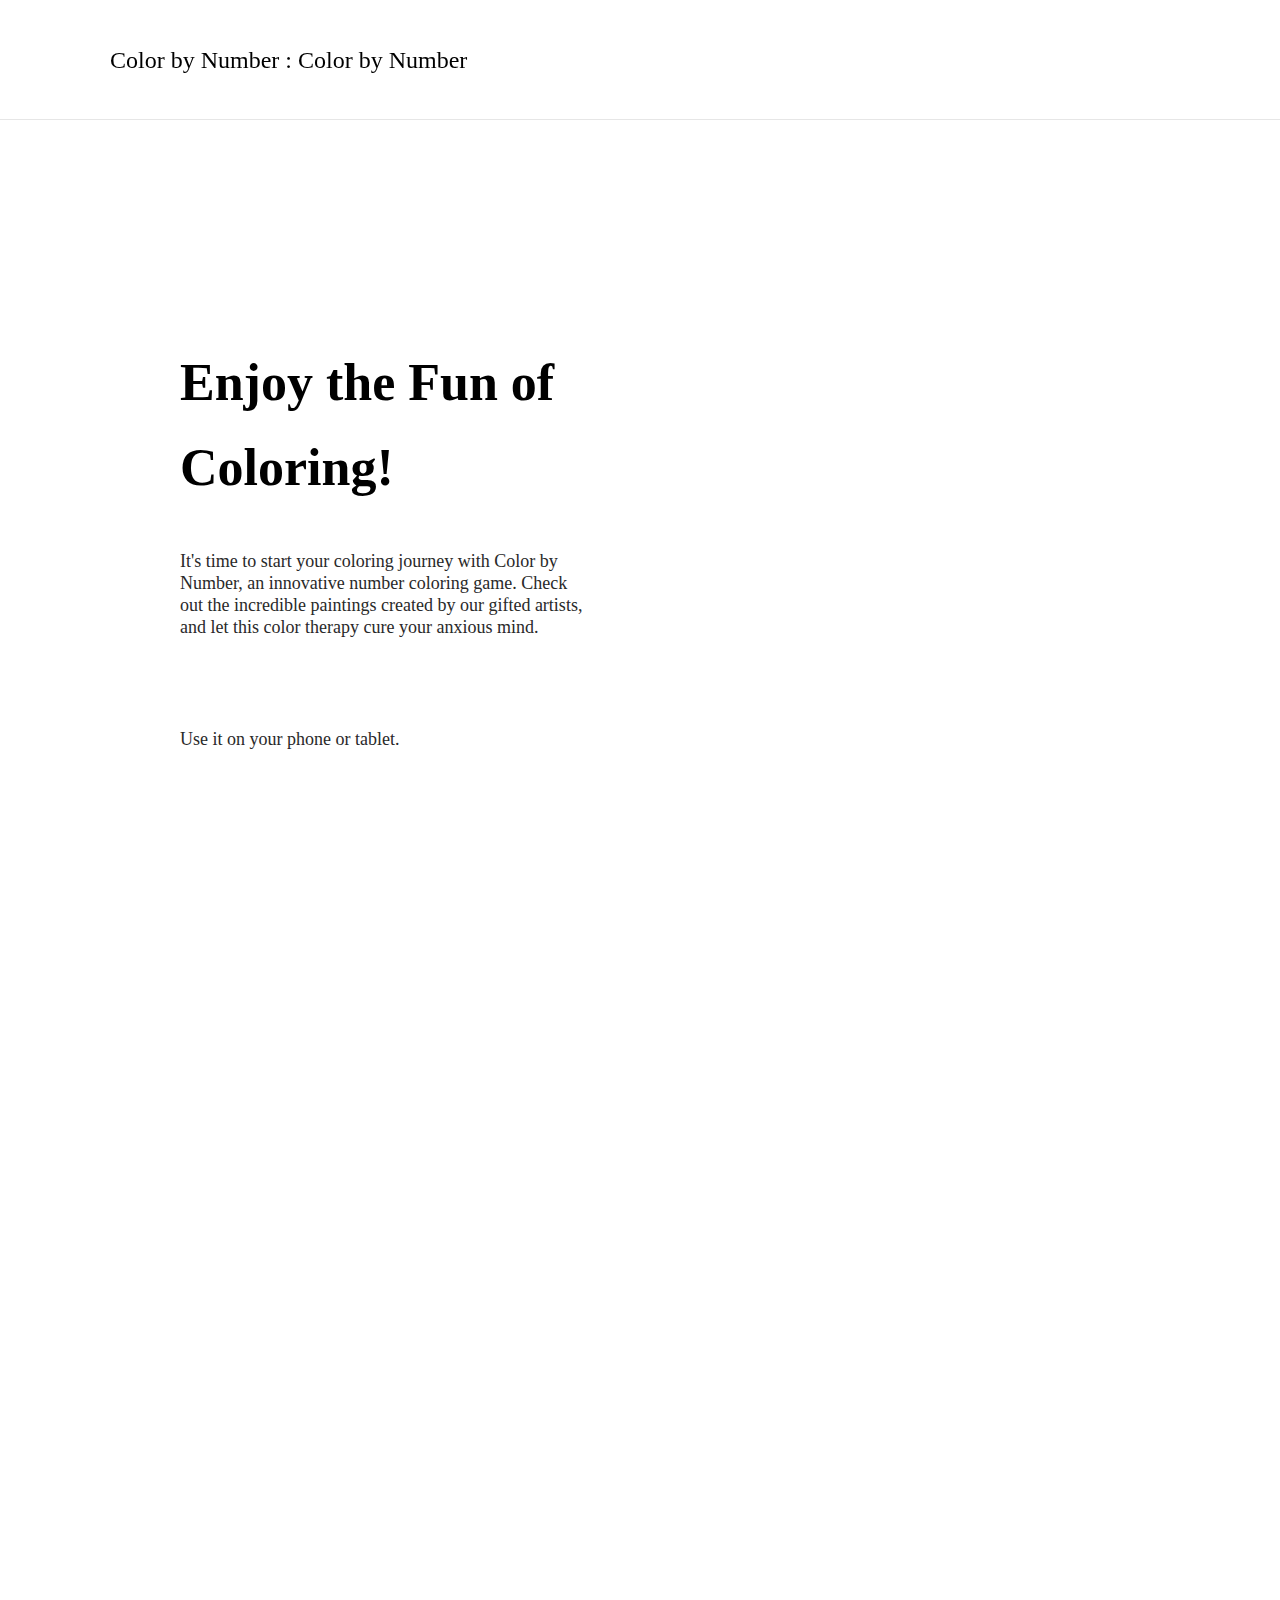
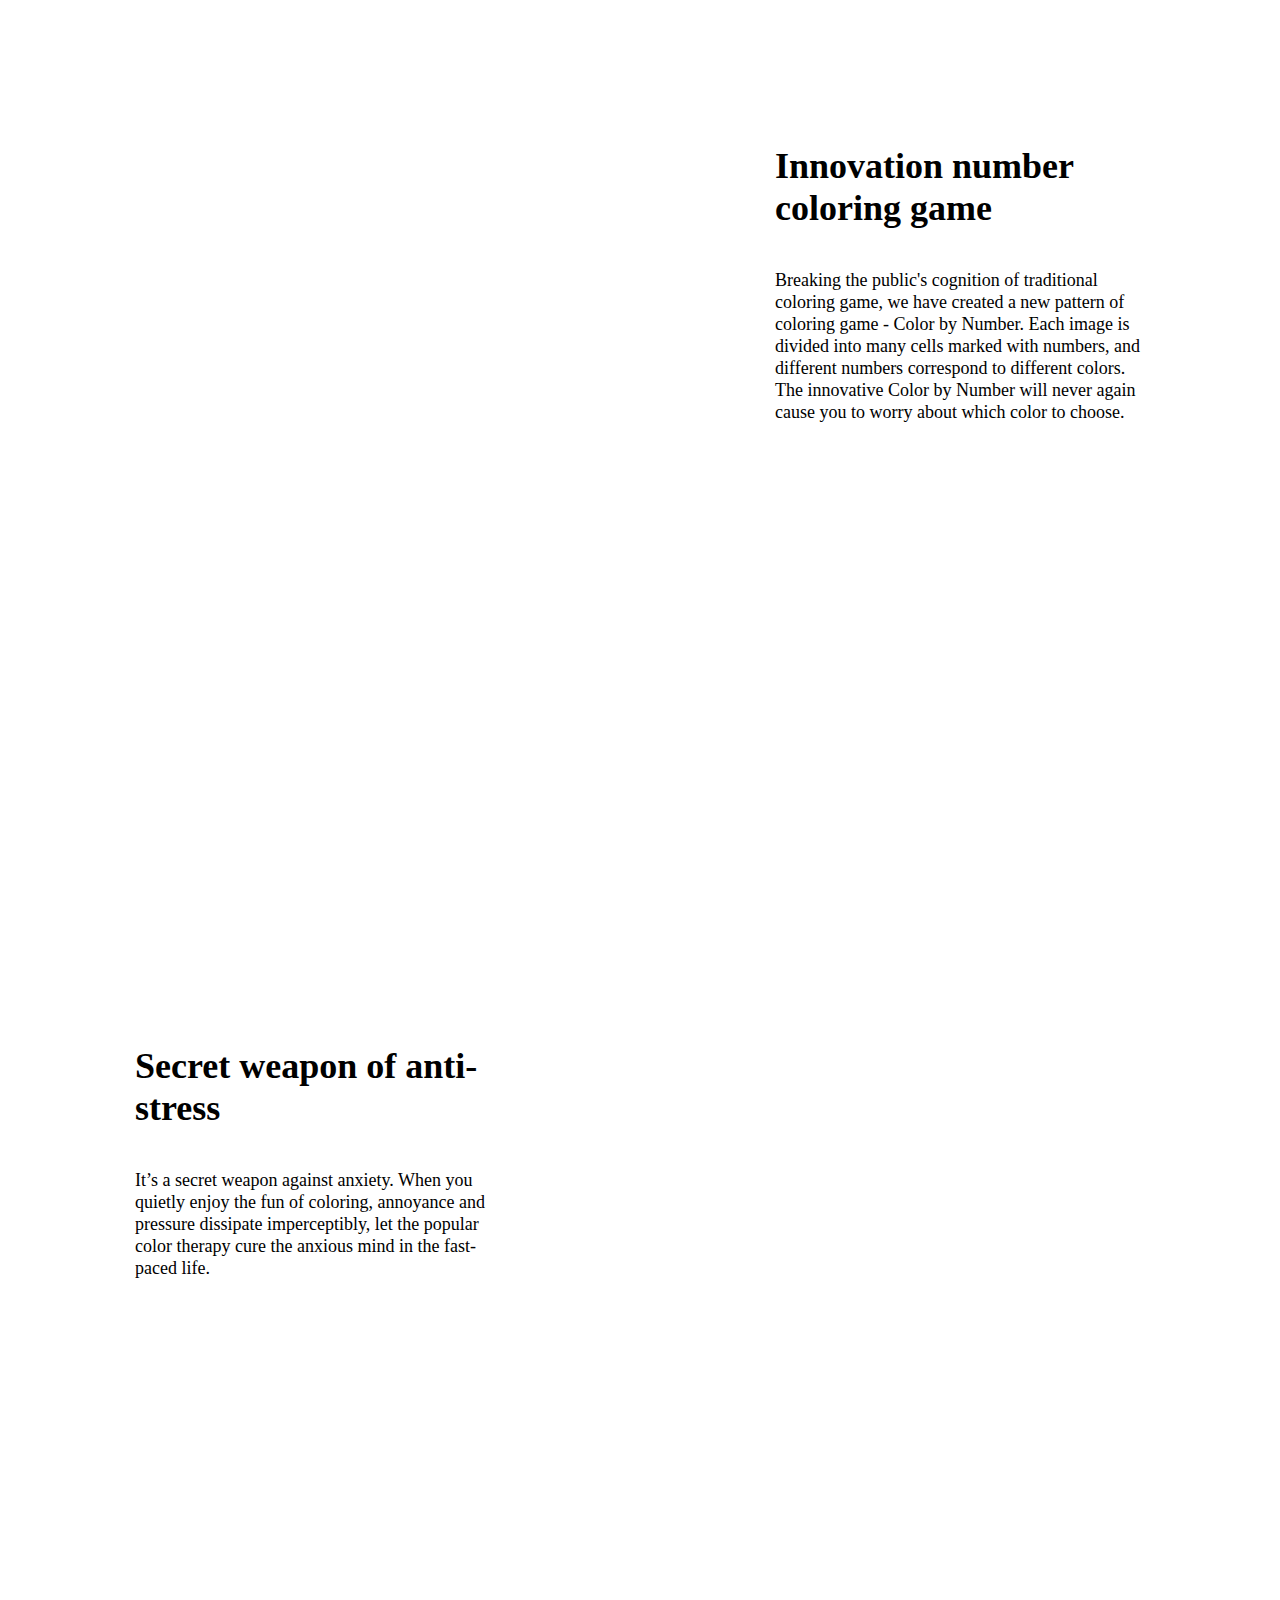
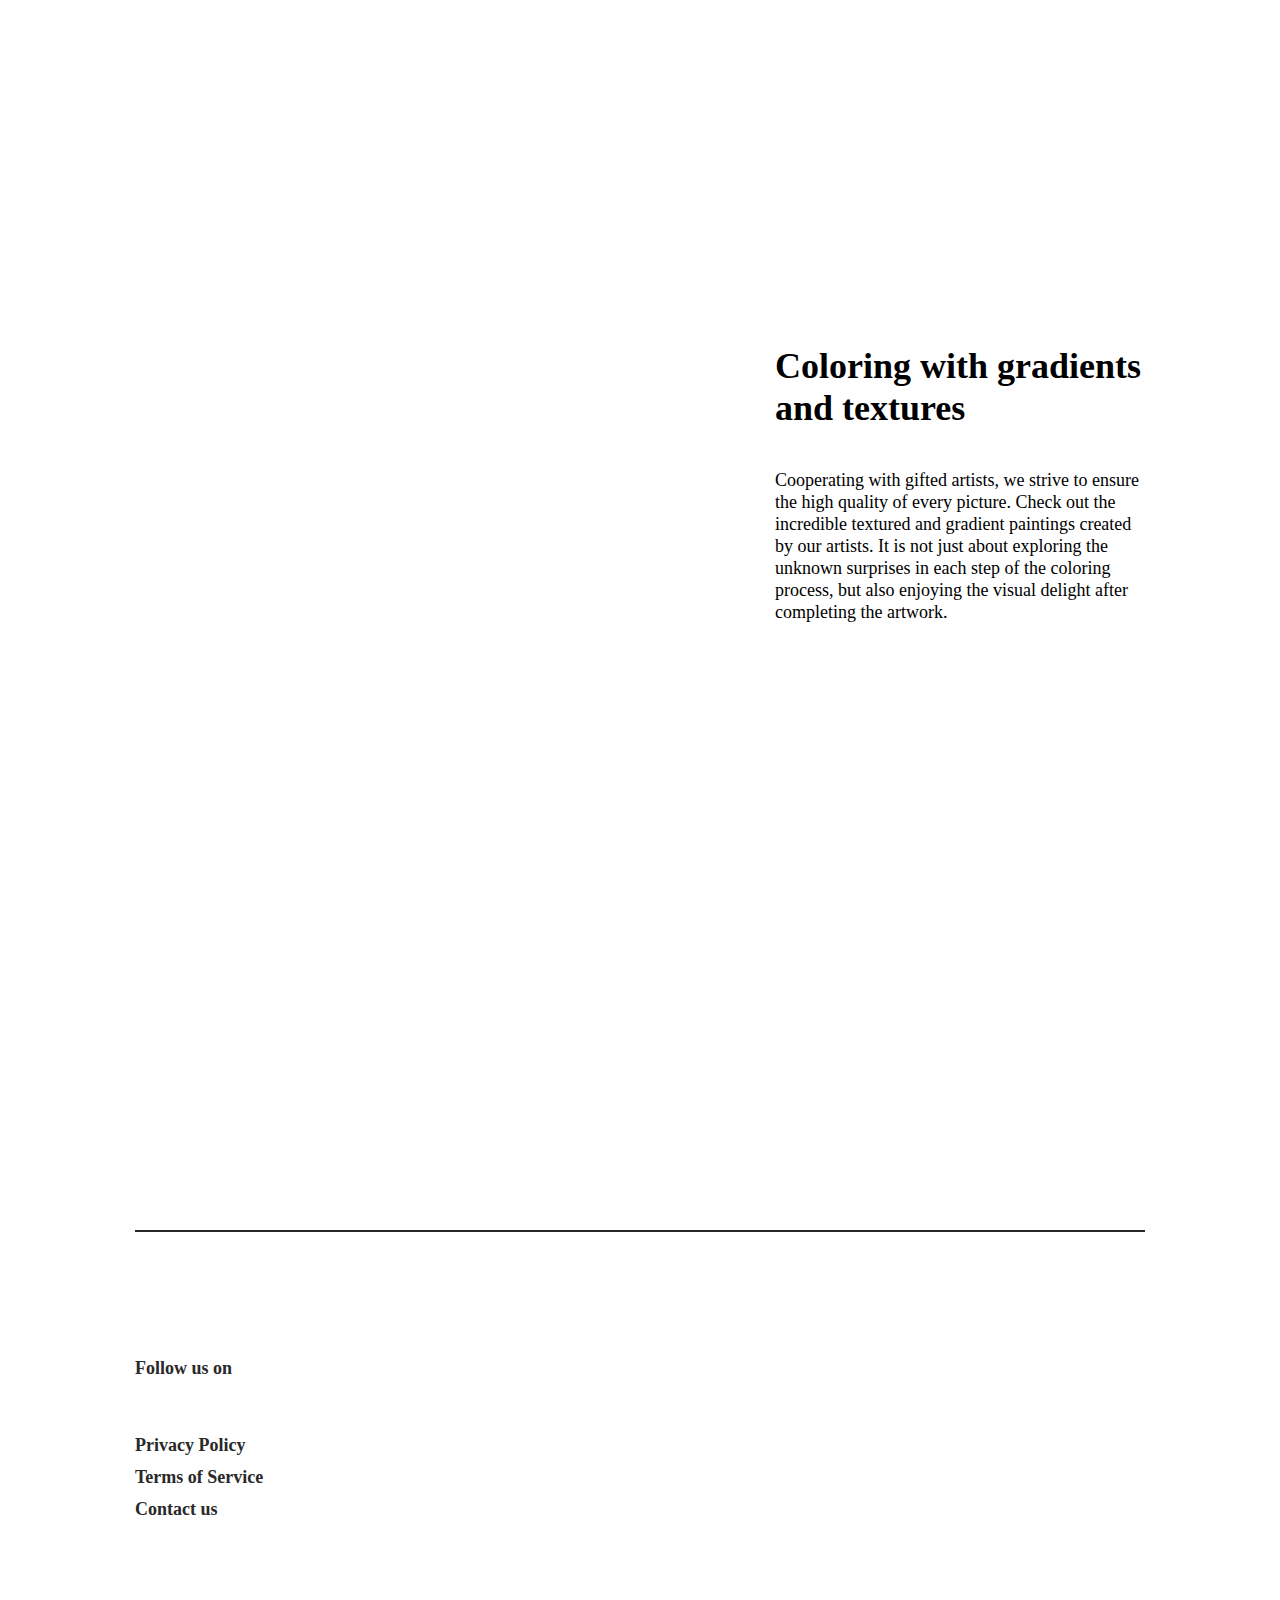
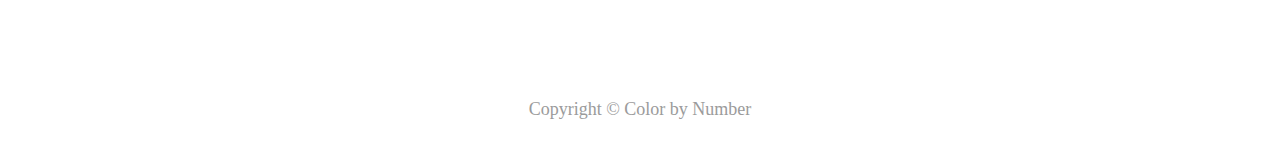
==== index.html @ 422394f2 "Add files via upload" ====
<!DOCTYPE html>
<!-- saved from url=(0025)https://www.rabigame.com/ -->
<html lang="en" style="overflow: overlay;"><head><meta http-equiv="Content-Type" content="text/html; charset=UTF-8">
    
    <!-- <meta name="viewport" content="width=device-width, initial-scale=1.0"> -->
    <meta http-equiv="X-UA-Compatible" content="ie=edge">
    <title>Color by Number</title>
    <link rel="stylesheet" href="./Color by Number_files/reset.css">
    <link rel="stylesheet" href="./Color by Number_files/index.css">
    <link rel="shortcut icon" href="https://www.rabigame.com/images/icon_App_Icon.jpg">
    <script src="./Color by Number_files/f.txt"></script><script src="./Color by Number_files/f(1).txt" id="google_shimpl"></script><script data-ad-client="ca-pub-2077926664717845" async="" src="./Color by Number_files/f(2).txt" data-checked-head="true"></script>
<meta http-equiv="origin-trial" content="A0VQgOQvA+kwCj319NCwgf8+syUgEQ8/LLpB8RxxlRC3AkJ9xx8IAvVuQ/dcwy0ok7sGKufLLu6WhsXbQR9/UwwAAACFeyJvcmlnaW4iOiJodHRwczovL2RvdWJsZWNsaWNrLm5ldDo0NDMiLCJmZWF0dXJlIjoiUHJpdmFjeVNhbmRib3hBZHNBUElzIiwiZXhwaXJ5IjoxNjg4MDgzMTk5LCJpc1N1YmRvbWFpbiI6dHJ1ZSwiaXNUaGlyZFBhcnR5Ijp0cnVlfQ=="><meta http-equiv="origin-trial" content="A6kRo9zXJhOvsR4D/VeZ9CiApPAxnOGzBkW88d8eIt9ex2oOzlX+AoUk/[base64]"><meta http-equiv="origin-trial" content="A3mbHZoS4VJtJ8j1aE8+Z9vaGf/oMV1eTNIWMrvGqWgNnOmvaxnRGliqKIZU2eiTzCj5Qpz8B1/[base64]"><meta http-equiv="origin-trial" content="As0hBNJ8h++fNYlkq8cTye2qDLyom8NddByiVytXGGD0YVE+2CEuTCpqXMDxdhOMILKoaiaYifwEvCRlJ/9GcQ8AAAB8eyJvcmlnaW4iOiJodHRwczovL2RvdWJsZWNsaWNrLm5ldDo0NDMiLCJmZWF0dXJlIjoiV2ViVmlld1hSZXF1ZXN0ZWRXaXRoRGVwcmVjYXRpb24iLCJleHBpcnkiOjE3MTk1MzI3OTksImlzU3ViZG9tYWluIjp0cnVlfQ=="><meta http-equiv="origin-trial" content="AgRYsXo24ypxC89CJanC+JgEmraCCBebKl8ZmG7Tj5oJNx0cmH0NtNRZs3NB5ubhpbX/bIt7l2zJOSyO64NGmwMAAACCeyJvcmlnaW4iOiJodHRwczovL2dvb2dsZXN5bmRpY2F0aW9uLmNvbTo0NDMiLCJmZWF0dXJlIjoiV2ViVmlld1hSZXF1ZXN0ZWRXaXRoRGVwcmVjYXRpb24iLCJleHBpcnkiOjE3MTk1MzI3OTksImlzU3ViZG9tYWluIjp0cnVlfQ=="><link rel="preload" href="./Color by Number_files/f(3).txt" as="script"><script type="text/javascript" src="./Color by Number_files/f(3).txt"></script></head>
<body monica-version="1.2.0" monica-id="ofpnmcalabcbjgholdjcjblkibolbppb">
    <header class="header">
        <div class="header-container">
            <div class="logo">Color by Number : Color by Number</div>
            <div class="logo-name">Color by Number : Color by Number</div>
            <div class="header-link">
                <a href="https://www.facebook.com/colormastercolorbynumber" class="link-fb"></a>
                <a href="mailto:operation10010@gmail.com" class="link-email"></a>
            </div>
        </div>
    </header>
    <div class="container">
        <section class="section-main clearfix">
            <div class="left">
                <div class="title">Enjoy the Fun of Coloring!</div>
                <div class="content" style="margin-top: 40px;">
                    It's time to start your coloring journey with Color by Number, 
                    an innovative number coloring game. Check out the
                    incredible paintings created by our gifted artists, 
                    and let this color therapy cure your anxious mind.
                </div>
                <div class="content" style="margin-top: 90px;">Use it on your phone or tablet.</div>
                <div class="store-link">
                    <a target="_blank" href="https://play.google.com/store/apps/details?id=color.by.number.coloring.paint.puzzle.pixel.art.drawing.painting.games.kids.adults.fun.pictures" class="googleplay"></a>
                </div>
            </div>
            <div class="right"></div>
        </section>
        <section class="section-repeat">
            <div class="theme-img innovation"></div>
            <div class="theme-content">
                <div class="icon innovation"></div>
                <div class="title">Innovation number coloring game</div>
                <div class="content">
                    Breaking the public's cognition of traditional coloring game, 
                    we have created a new pattern of coloring game - Color by Number. 
                    Each image is divided into many cells marked with numbers, 
                    and different numbers correspond to different colors.
                    The innovative Color by Number will never again cause you to worry about which color to choose.
                </div>
            </div>
        </section>
        <section class="section-repeat">
            <div class="theme-content">
                <div class="icon secret"></div>
                <div class="title">Secret weapon of anti-stress</div>
                <div class="content">
                    It’s a secret weapon against anxiety. 
                    When you quietly enjoy the fun of coloring, annoyance and pressure dissipate imperceptibly, 
                    let the popular color therapy cure the anxious mind in the fast-paced life.
                </div>
            </div>
            <div class="theme-img secret"></div>
        </section>
        <section class="section-repeat">
            <div class="theme-img coloring"></div>
            <div class="theme-content">
                <div class="icon coloring"></div>
                <div class="title">Coloring with gradients and textures</div>
                <div class="content">
                    Cooperating with gifted artists, we strive to ensure the high quality of every picture. 
                    Check out the incredible textured and gradient paintings created by our artists. 
                    It is not just about exploring the unknown surprises in each step of the coloring process,
                    but also enjoying the visual delight after completing the artwork.
                </div>
            </div>
        </section>
        <!-- <section class="section-repeat">
            <div class="theme-content">
                <div class="icon community"></div>
                <div class="title">Facebook community and bonus pictures</div>
                <div class="content">
                    We create a Facebook community to build connections with our users and hear their voices. 
                    Users can join our Facebook community to participate in our daily activities and get bonus pictures! 
                    They can also communicate with other users and share happiness with people of similar tastes.
                </div>
                <div class="content">
                    Follow Color by Number on 
                    <a class="icon-blue-fb" href="https://www.facebook.com/PaintByNumber.coloringbook/"></a>
                </div>
            </div>
            <div class="theme-img community"></div>
        </section> -->
        <footer class="footer">
            <div class="line"></div>
            <ul class="footer-nav">
                <li>Follow us on 
                    <a class="icon-blue-fb" href="https://www.facebook.com/colormastercolorbynumber"></a>
                </li>
                <li>
                    <a href="https://www.rabigame.com/privacy.htm">Privacy Policy</a>
                </li>
                <li>
                    <a href="https://www.rabigame.com/terms.htm">Terms of Service</a>
                </li>
                <li>
                    <a href="mailto:operation10010@gmail.com">Contact us</a>
                </li>
            </ul>
            <div class="store-link">
                <a target="_blank" href="https://play.google.com/store/apps/details?id=color.by.number.coloring.paint.puzzle.pixel.art.drawing.painting.games.kids.adults.fun.pictures" class="googleplay"></a>
            </div>
            <div class="copyright">
                Copyright © Color by Number
            </div>
        </footer>
    </div>


<div id="monica-content-root"></div><ins class="adsbygoogle adsbygoogle-noablate" data-adsbygoogle-status="done" style="display: none !important;" data-ad-status="unfilled"><div id="aswift_0_host" tabindex="0" title="Advertisement" aria-label="Advertisement" style="border: none; height: 0px; width: 0px; margin: 0px; padding: 0px; position: relative; visibility: visible; background-color: transparent; display: inline-block;"><iframe id="aswift_0" name="aswift_0" style="left:0;position:absolute;top:0;border:0;width:undefinedpx;height:undefinedpx;" sandbox="allow-forms allow-popups allow-popups-to-escape-sandbox allow-same-origin allow-scripts allow-top-navigation-by-user-activation" frameborder="0" marginwidth="0" marginheight="0" vspace="0" hspace="0" allowtransparency="true" scrolling="no" src="./Color by Number_files/ads.html" data-google-container-id="a!1" data-load-complete="true"></iframe></div></ins><iframe src="./Color by Number_files/aframe.html" width="0" height="0" style="display: none;"></iframe></body><iframe id="google_esf" name="google_esf" src="./Color by Number_files/zrt_lookup.html" style="display: none;"></iframe></html>
---- Color by Number_files/index.css ----
html{
    font-family: Rubik;
}
.container{
    max-width: 1440px;
    padding-top: 120px;
    margin: 0 auto;
    background-image: url('../images/bg.jpg');
    background-size: 100%;
    background-repeat: no-repeat;
}
/* header */
.header{
    height: 120px;
    padding: 30px;
    position: fixed;
    top: 0;
    width: 100%;
    background-color: #fff;
    border-bottom: #e6e6e6 solid 1px;
    z-index: 999;
}
.header .header-container{
    max-width: 1440px;
    margin: 0 auto;
}
.header .logo{
    width: 60px;
    height: 60px;
    background-image: url('../images/icon_App_Icon@2x.jpg');
    background-size: 100%;
    background-repeat: no-repeat;
    text-indent: -1000px;
    float: left;
}
.header .logo-name{
    font-size: 24px;
    line-height: 60px;
    text-indent: 20px;
    float: left;
}
.header .header-link{
    height: 60px;
    float: right;
}
.header .header-link a{
    display: inline-block;
    margin: 15px 20px 15px 30px;
    width: 30px;
    height: 30px;
    background-size: 100%;
    background-repeat: no-repeat;
}
.header .header-link a.link-fb{
    background-image: url('../images/facebook@2x.jpg');
}
.header .header-link a.link-email{
    background-image: url('../images/email@2x.jpg');
}
/* first screen */
.section-main{
    padding: 20px 70px 400px;
    /* background-image: url('../images/bg@2xx.jpg'), url('../images/img_Blue@3x.jpg'), url('../images/img_Red@3x.jpg');
    background-repeat: no-repeat; */
    background-position: 97% 70%, 69% -5%, 0 80%;
    background-size: 156px 156px, 219px 219px, 352px 613px;
}
.section-main .left{
    padding: 200px 0 0 110px;
    width: 46%;
    float: left;
}
.section-main .left .title{
    line-height: 85px;
    font-size: 52px;
    font-weight: bold;
}
.section-main .left .content{
    color: #292929;
    font-size: 18px;
    line-height: 22px;
}
.section-main .left .store-link{
    margin-top: 30px;
    display: flex;
    justify-content: space-between;
    flex-wrap: nowrap;
}
.section-main .left .store-link a{
    display: inline-block;
    width: 46%;
    max-width: 210px;
    height: 80px;
    max-height: 80px;
    margin-right: 36px;
    background-size: 100% auto;
    background-repeat: no-repeat;
}
.section-main .left .store-link a:last-child{
    margin-right: 0;
}
.section-main .left .store-link a.appstore{
    background-image: url('../images/button_App_Store@3x.jpg')
}
.section-main .left .store-link a.googleplay{
    background-image: url('../images/button_Google_Play@3x.png')
}
.section-main .right{
    width: 54%;
    height: 990px;
    background-image: url('../images/phone.jpg');
    background-repeat: no-repeat;
    background-size: 100%;
    background-position: center;
    float: right;
}

/* section list show 4 feature */
.section-repeat{
    margin-top: 180px;
    display: flex;
    justify-content: space-between;
    flex-wrap: nowrap;
}
.section-repeat:nth-child(2){
    margin-top: 0;
}
.section-repeat .theme-img{
    width: 50%;
    min-height: 720px;
    height: auto;
    background-size: 100% auto;
    background-repeat: no-repeat;
    background-position: center;
}
.section-repeat .theme-content{
    width: 50%;
    padding: 0 135px;
}
.section-repeat .theme-content .icon{
    margin-top: 105px;
    width: 80px;
    height: 80px;
    background-size: 100%;
    background-repeat: no-repeat;
}
.section-repeat .theme-content .title{
    margin-top: 30px;
    line-height: 42px;
    font-size: 36px;
    font-weight: bold;
}
.section-repeat .theme-content .content{
    margin-top: 40px;
    line-height: 22px;
    font-size: 18px;
}
.section-repeat .theme-content .content:last-child{
    margin-bottom: 105px;
}
.icon.innovation{
    background-image: url('../images/icon_Innovation@3x.jpg');
}
.theme-img.innovation{
    background-image: url('../images/WechatIMG157.jpg');
}
.icon.secret{
    background-image: url('../images/icon_Secret@3x.jpg');
}
.theme-img.secret{
    background-image: url('../images/secret.jpg');
}
.icon.coloring{
    background-image: url('../images/icon_Coloring@3x.jpg');
}
.theme-img.coloring{
    background-image: url('../images/coloring.jpg');
}
.icon.community{
    background-image: url('../images/icon_Community@3x.jpg');
}
.theme-img.community{
    background-image: url('../images/img_Community@3x.jpg');
}

.icon-blue-fb{
    margin-left: 10px;
    vertical-align: middle;
    display: inline-block;
    width: 28px;
    height: 28px;
    background-image: url('../images/facebook_1@2x.jpg');
    background-size: 100%;
    background-repeat: no-repeat;
}
/* footer */
.footer{
    position: relative;
    margin-top: 380px;
    padding: 0 135px;
    min-height: 530px;
}
.footer .line{
    border-top: 2px solid #292929;
}
.footer .footer-nav{
    color: #292929;
    font-weight: bold;
    margin-top: 124px;
    font-size: 18px;
    line-height: 22px;
    float: left;
}
.footer .footer-nav li:first-child{
    margin-bottom: 50px;
}
.footer .footer-nav li{
    margin-bottom: 10px;
}
.footer .footer-nav li a{
    color: #292929;
    
}
.footer .store-link{
    margin-top: 100px;
    float: right;
}
.footer .store-link a{
    display: inline-block;
    width: 210px;
    height: 80px;
    margin-right: 36px;
    background-size: 100%;
    background-repeat: no-repeat;
}
.footer .store-link a:last-child{
    margin-right: 0;
}
.footer .store-link a.appstore{
    background-image: url('../images/button_App_Store@3x.jpg')
}
.footer .store-link a.googleplay{
    background-image: url('../images/button_Google_Play@3x.png')
}
.footer .copyright{
    font-size: 18px;
    line-height: 22px;
    color: #9B9B9B;
    position: absolute;
    bottom: 40px;
    left: 50%;
    transform: translateX(-50%);
}
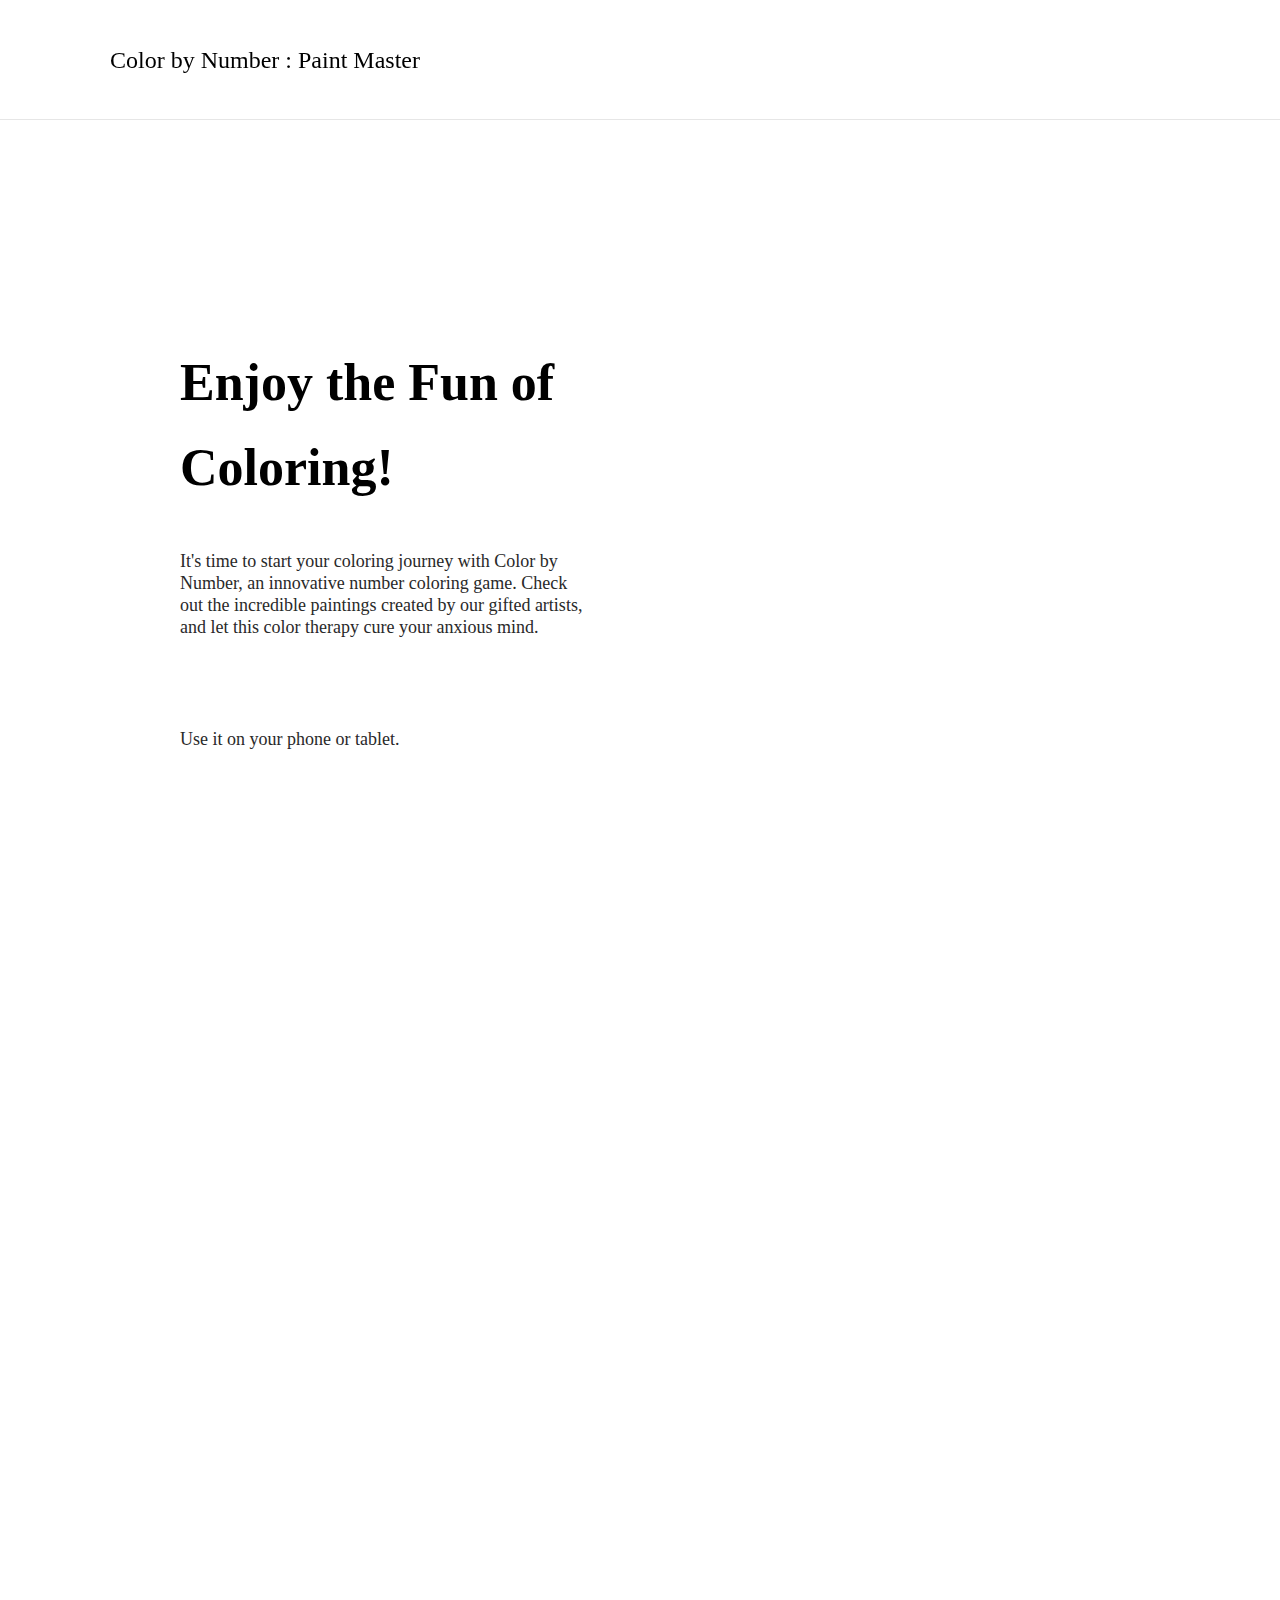
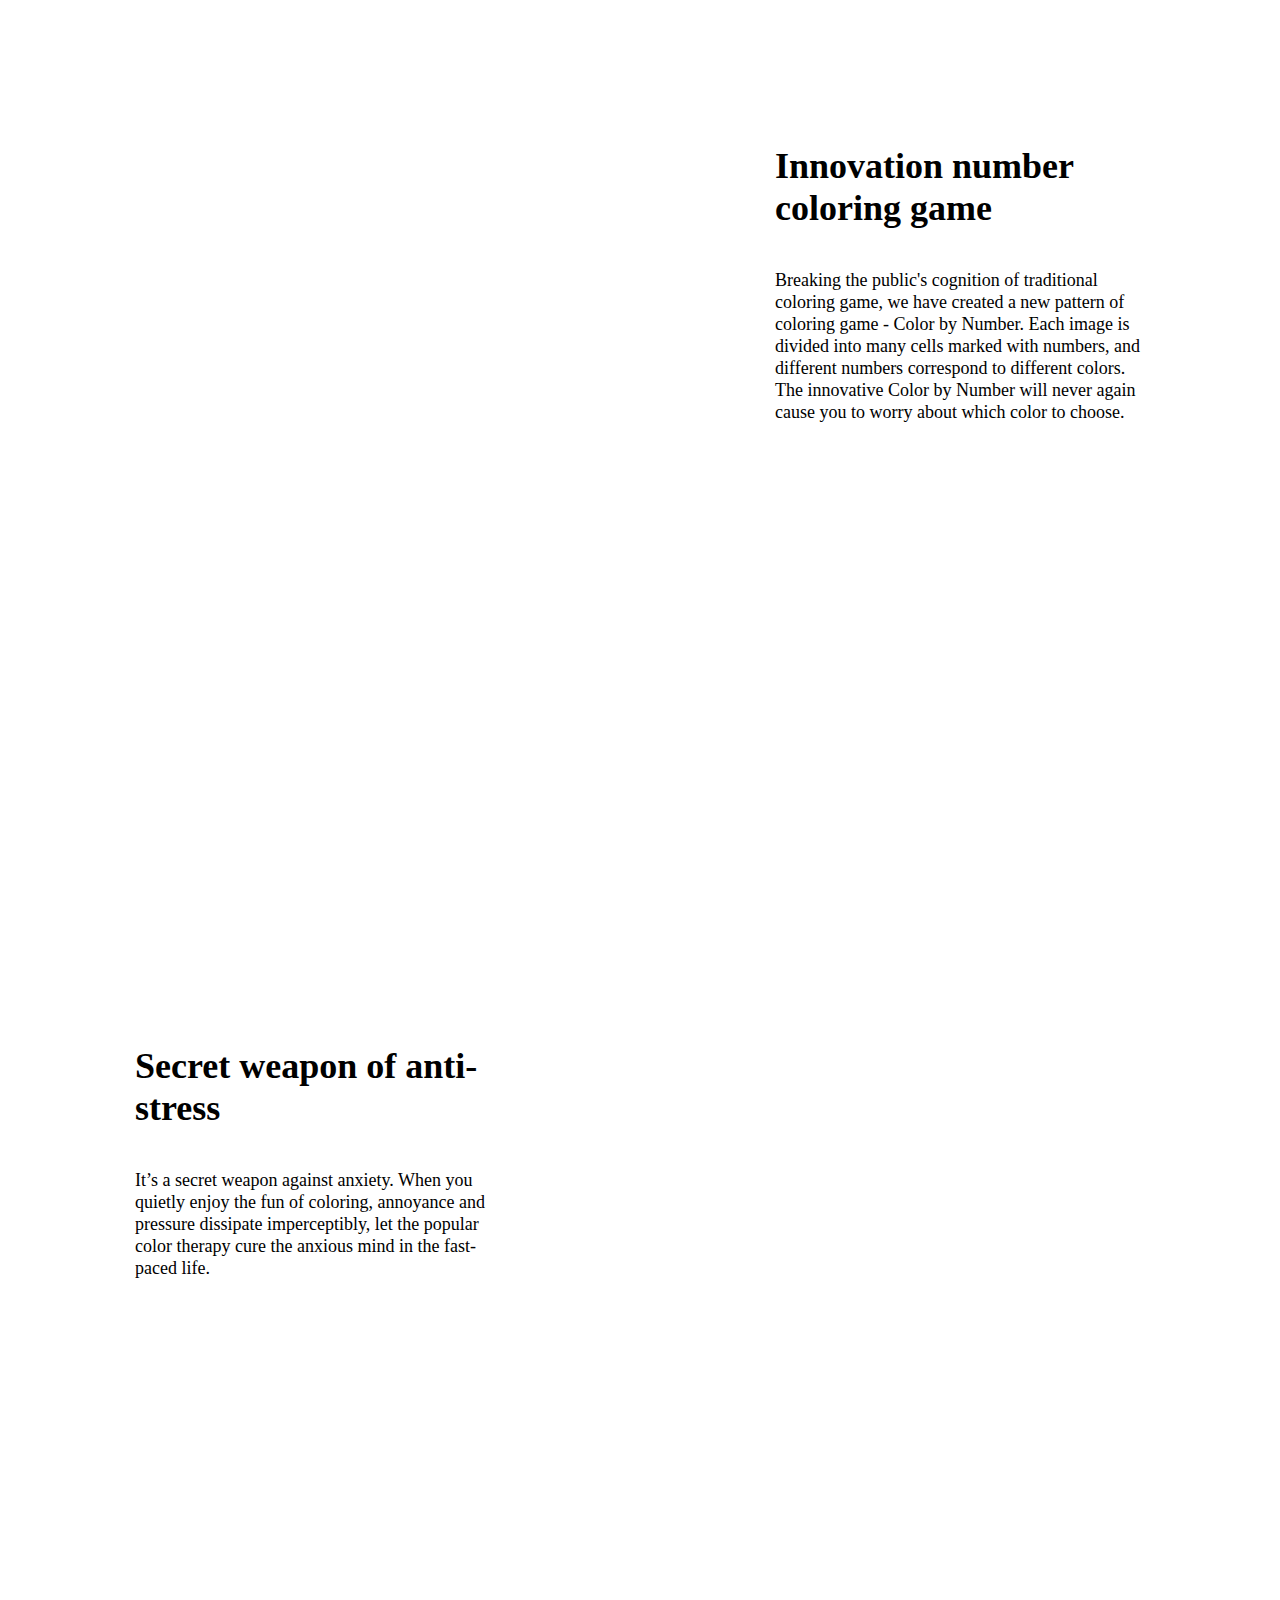
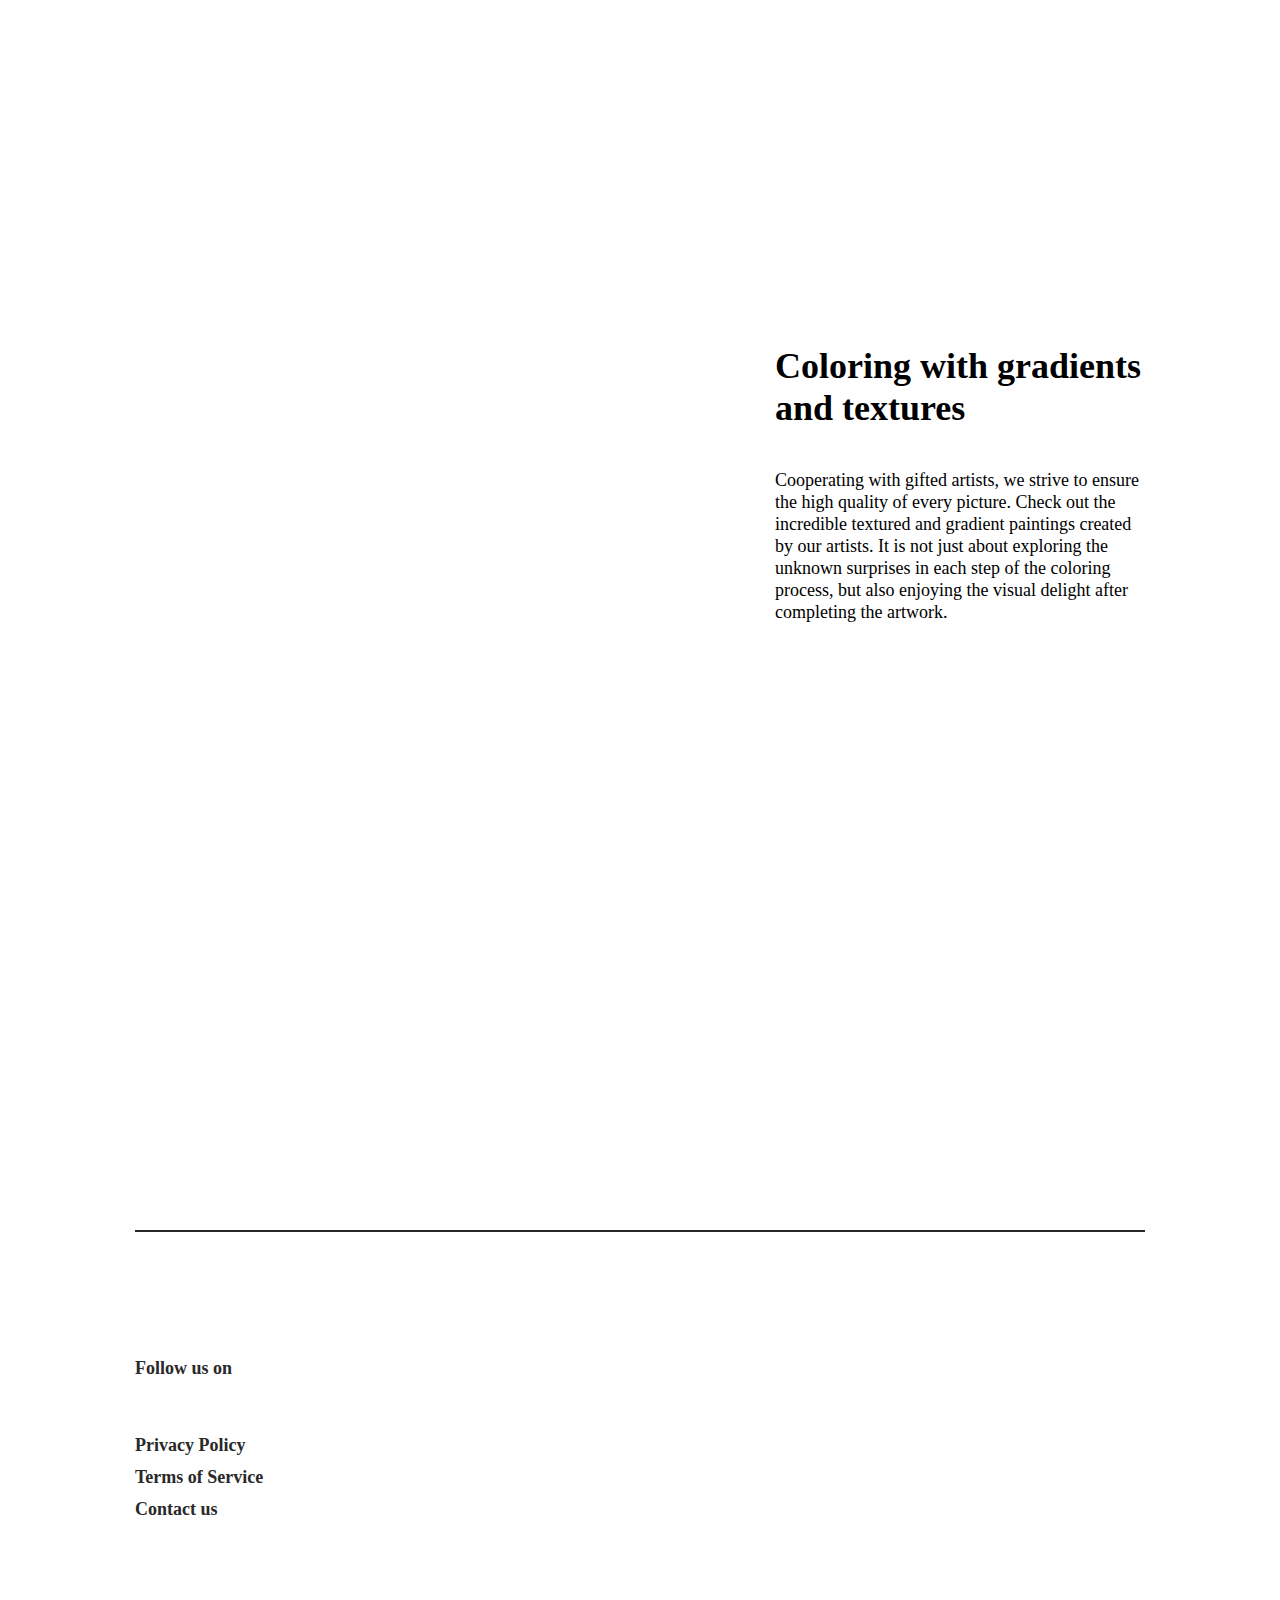
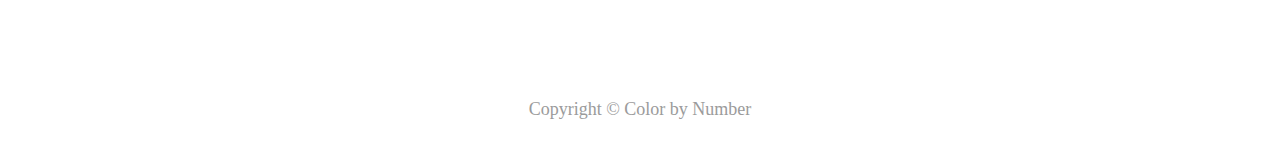
==== commit 82b34dca: "fix" ====
--- a/index.html
+++ b/index.html
@@ -13,8 +13,8 @@
 <body monica-version="1.2.0" monica-id="ofpnmcalabcbjgholdjcjblkibolbppb">
     <header class="header">
         <div class="header-container">
-            <div class="logo">Color by Number : Color by Number</div>
-            <div class="logo-name">Color by Number : Color by Number</div>
+            <div class="logo">Color by Number : Paint Master</div>
+            <div class="logo-name">Color by Number : Paint Master</div>
             <div class="header-link">
                 <a href="https://www.facebook.com/colormastercolorbynumber" class="link-fb"></a>
                 <a href="mailto:operation10010@gmail.com" class="link-email"></a>
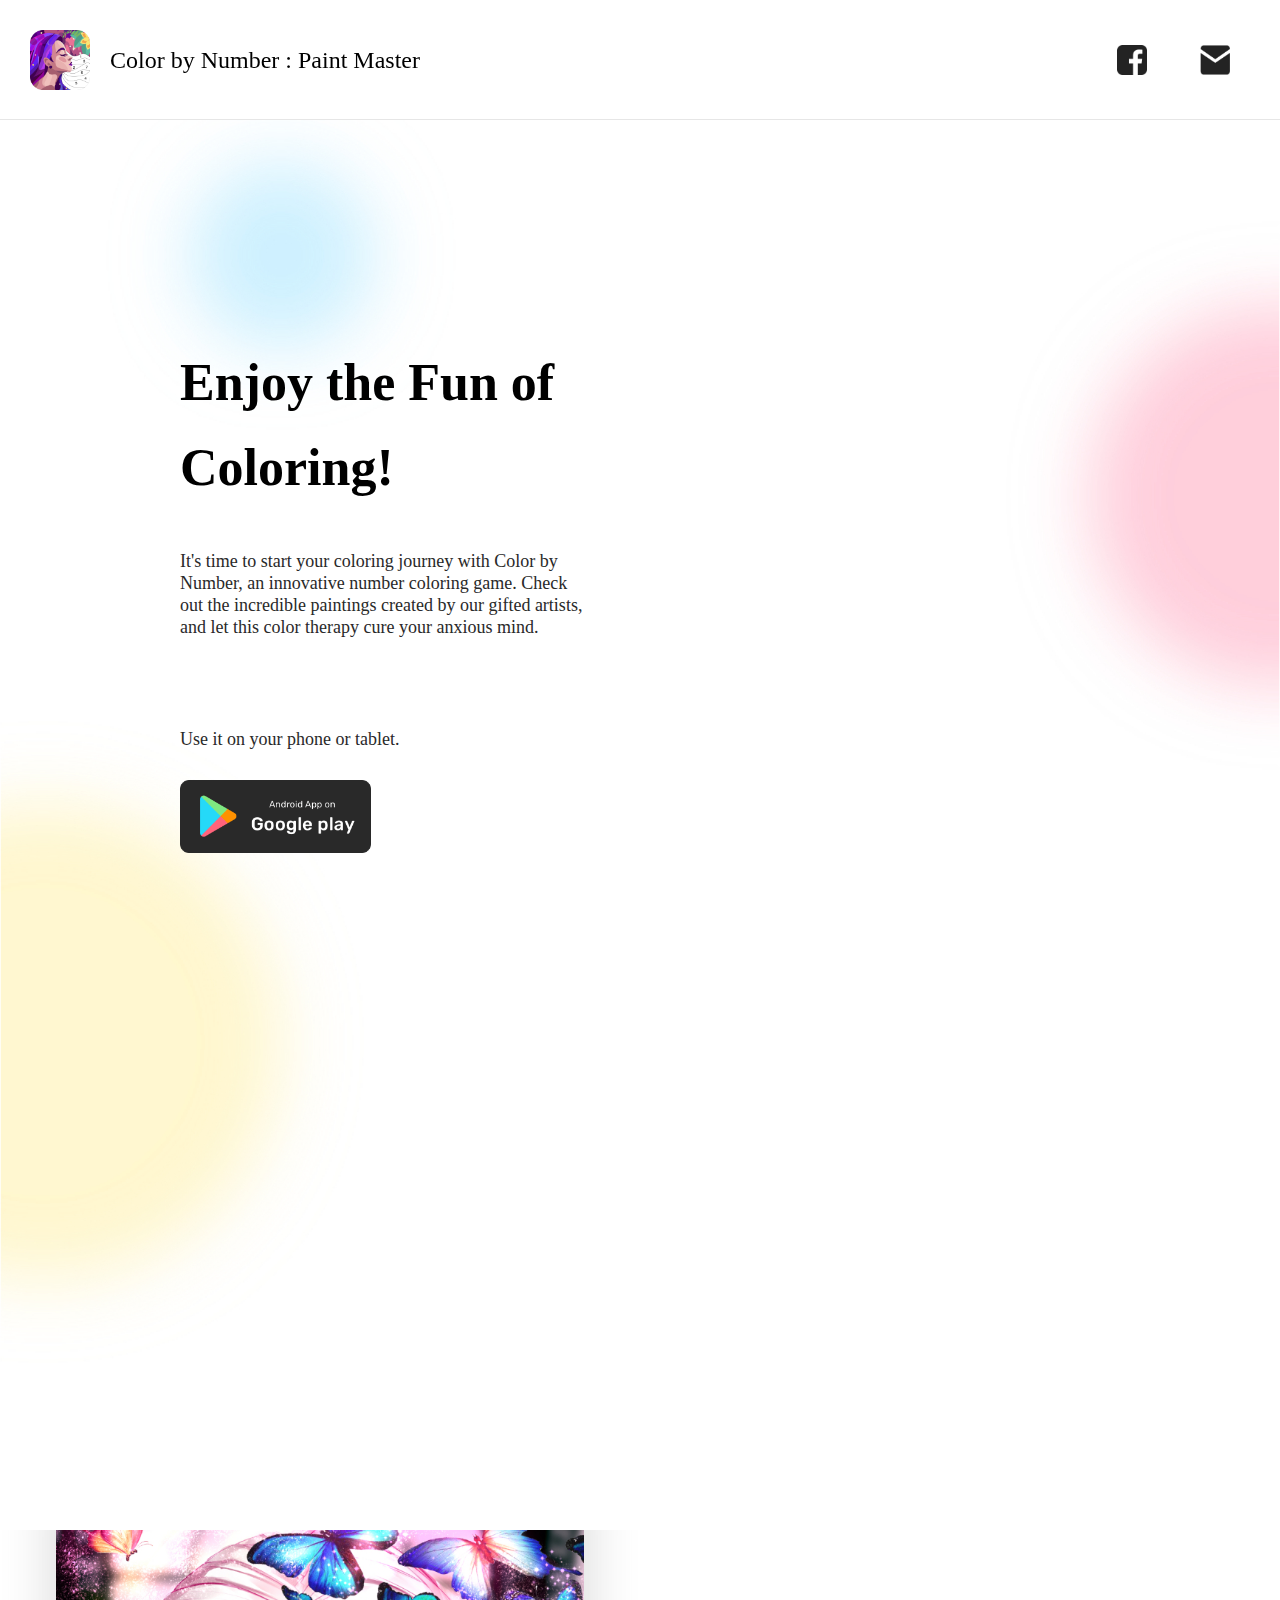
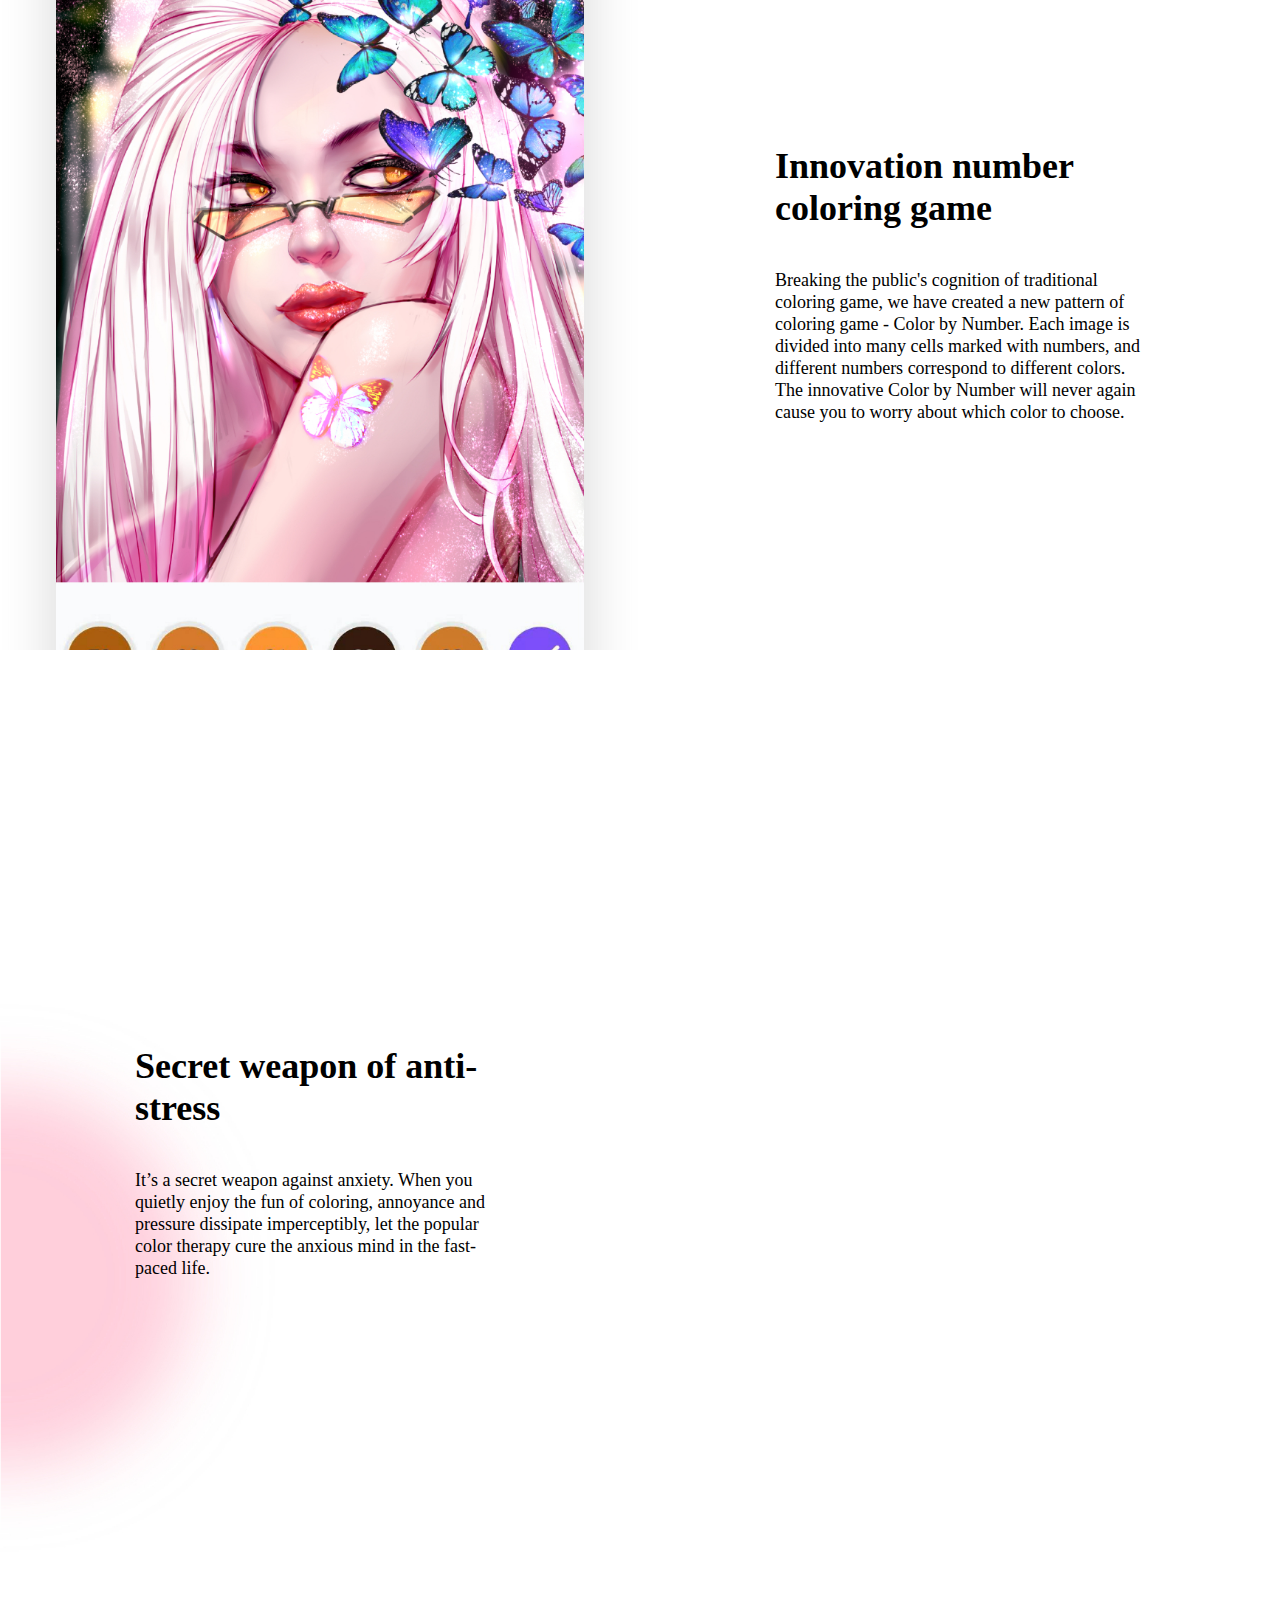
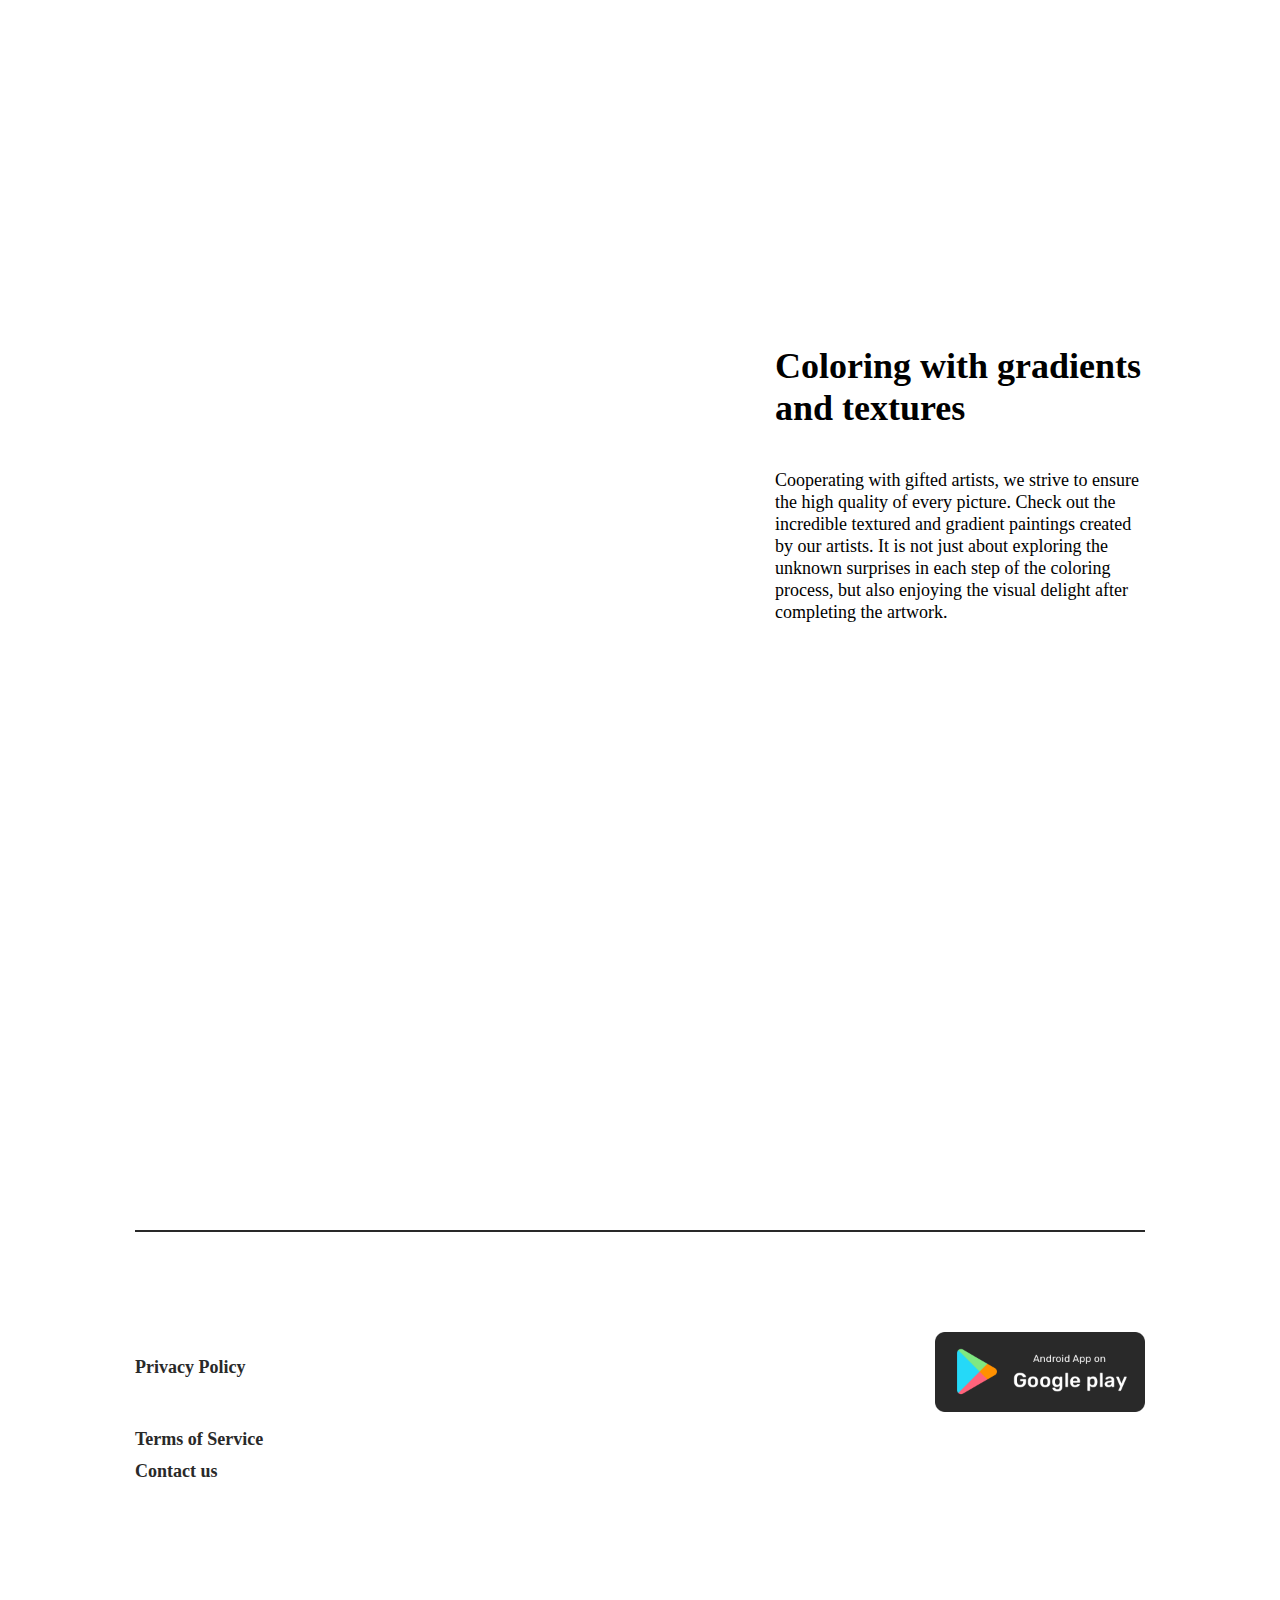
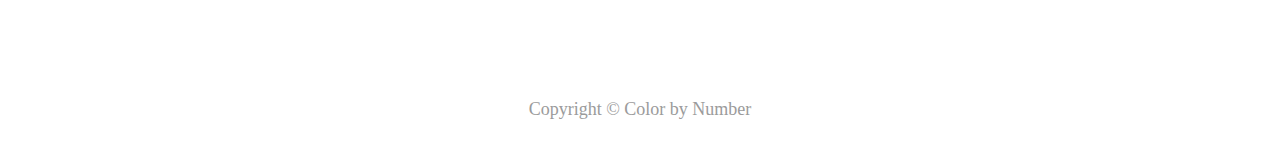
==== commit 0675d110: "fix" ====
--- a/index.html
+++ b/index.html
@@ -33,7 +33,7 @@
                 </div>
                 <div class="content" style="margin-top: 90px;">Use it on your phone or tablet.</div>
                 <div class="store-link">
-                    <a target="_blank" href="https://play.google.com/store/apps/details?id=color.by.number.coloring.paint.puzzle.pixel.art.drawing.painting.games.kids.adults.fun.pictures" class="googleplay"></a>
+                    <a target="_blank" href="https://play.google.com/store/apps/details?id=fun.paint.by.number.coloring.art.game.draw.puzzle.adult.picture" class="googleplay"></a>
                 </div>
             </div>
             <div class="right"></div>
@@ -96,21 +96,21 @@
         <footer class="footer">
             <div class="line"></div>
             <ul class="footer-nav">
-                <li>Follow us on 
+                <!-- <li>Follow us on 
                     <a class="icon-blue-fb" href="https://www.facebook.com/colormastercolorbynumber"></a>
+                </li> -->
+                <li>
+                    <a href="./privacy.htm">Privacy Policy</a>
                 </li>
                 <li>
-                    <a href="https://www.rabigame.com/privacy.htm">Privacy Policy</a>
+                    <a href="./terms.htm">Terms of Service</a>
                 </li>
                 <li>
-                    <a href="https://www.rabigame.com/terms.htm">Terms of Service</a>
-                </li>
-                <li>
-                    <a href="mailto:operation10010@gmail.com">Contact us</a>
+                    <a href="mailto:solarmanwang@gmail.com">Contact us</a>
                 </li>
             </ul>
             <div class="store-link">
-                <a target="_blank" href="https://play.google.com/store/apps/details?id=color.by.number.coloring.paint.puzzle.pixel.art.drawing.painting.games.kids.adults.fun.pictures" class="googleplay"></a>
+                <a target="_blank" href="https://play.google.com/store/apps/details?id=fun.paint.by.number.coloring.art.game.draw.puzzle.adult.picture" class="googleplay"></a>
             </div>
             <div class="copyright">
                 Copyright © Color by Number
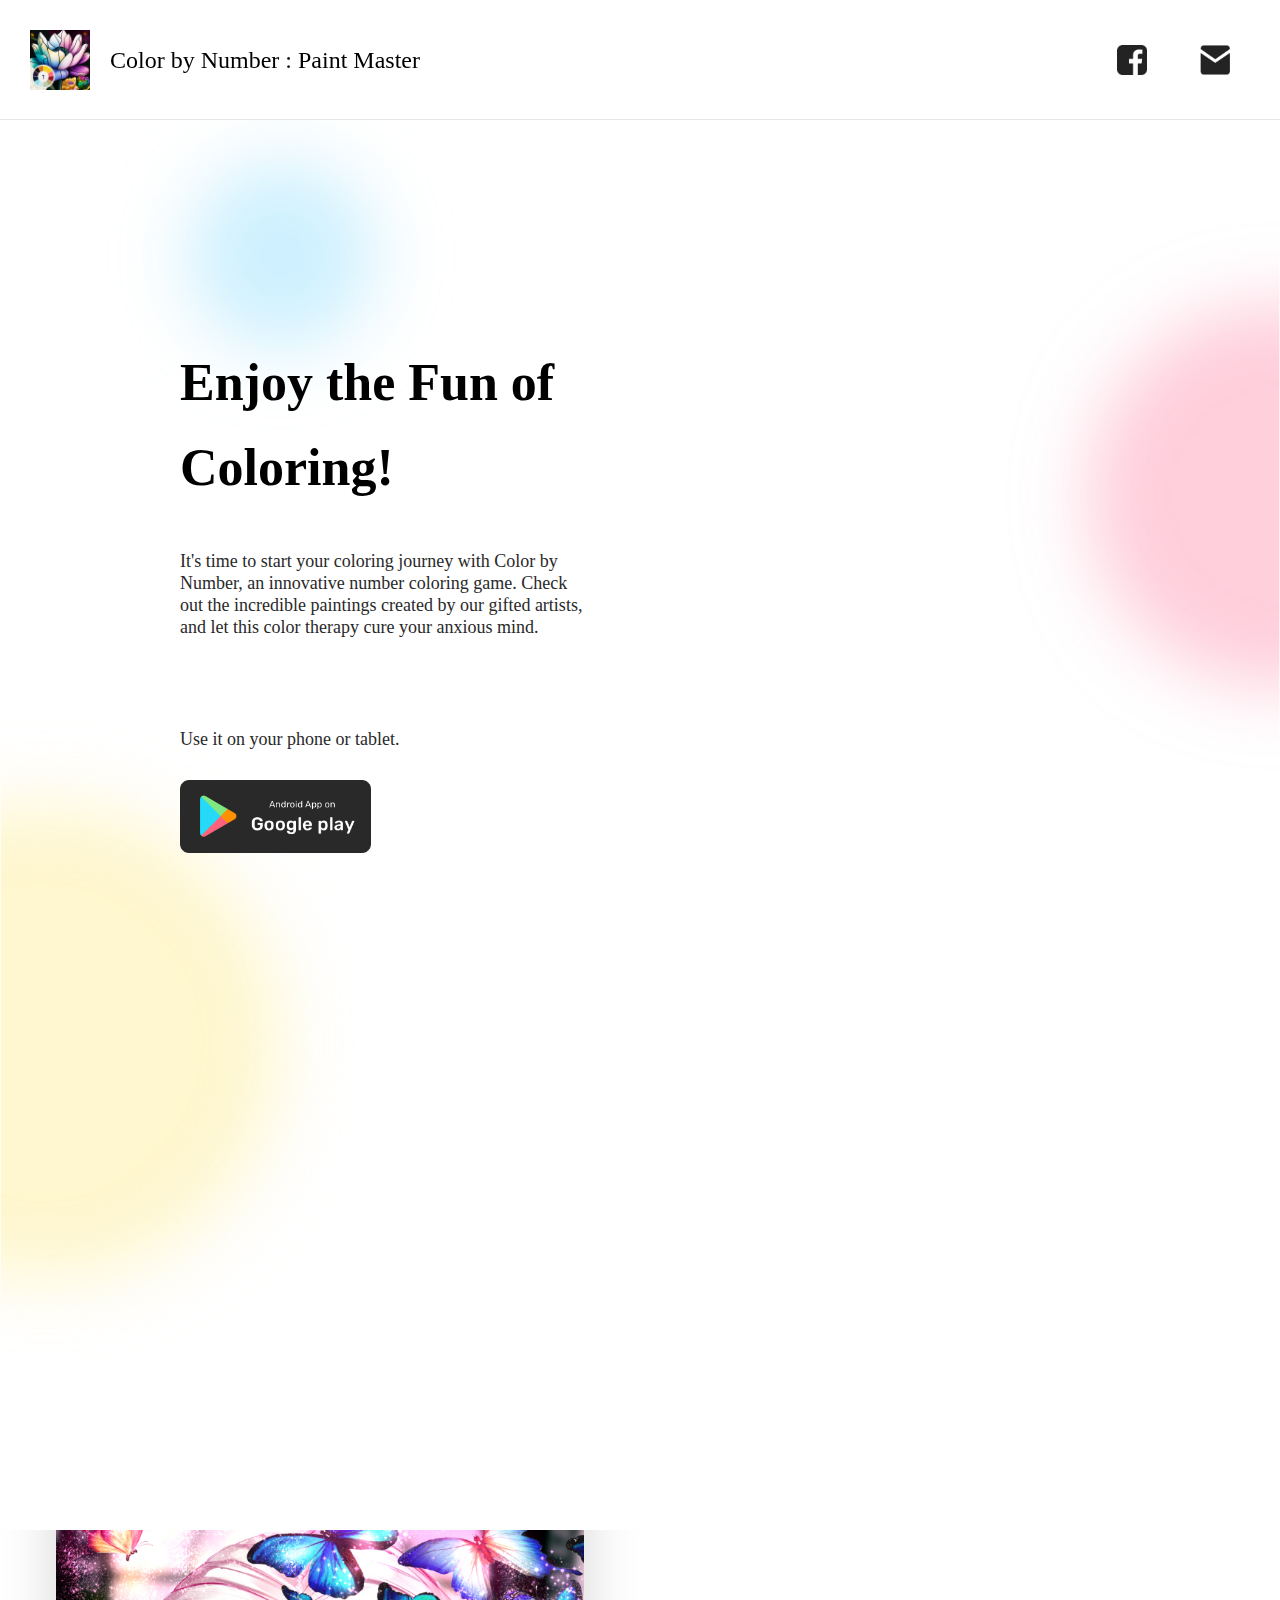
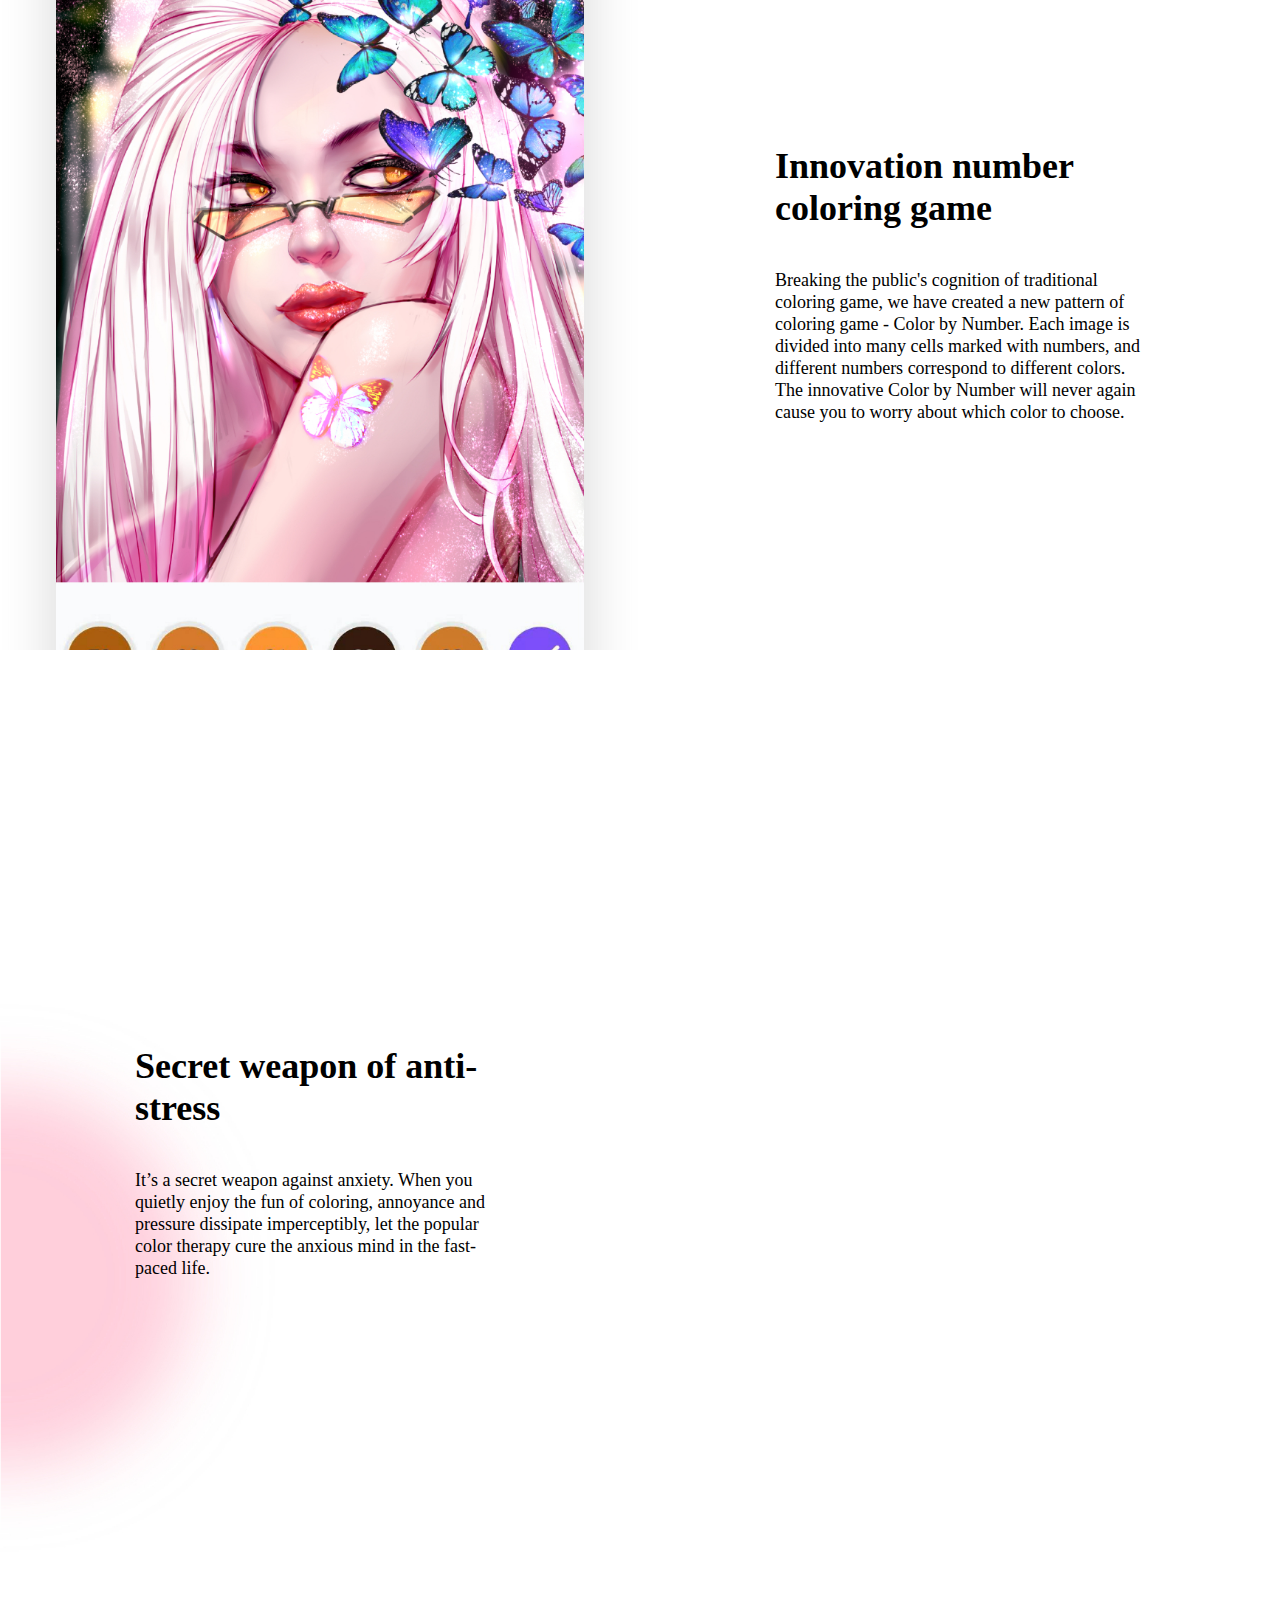
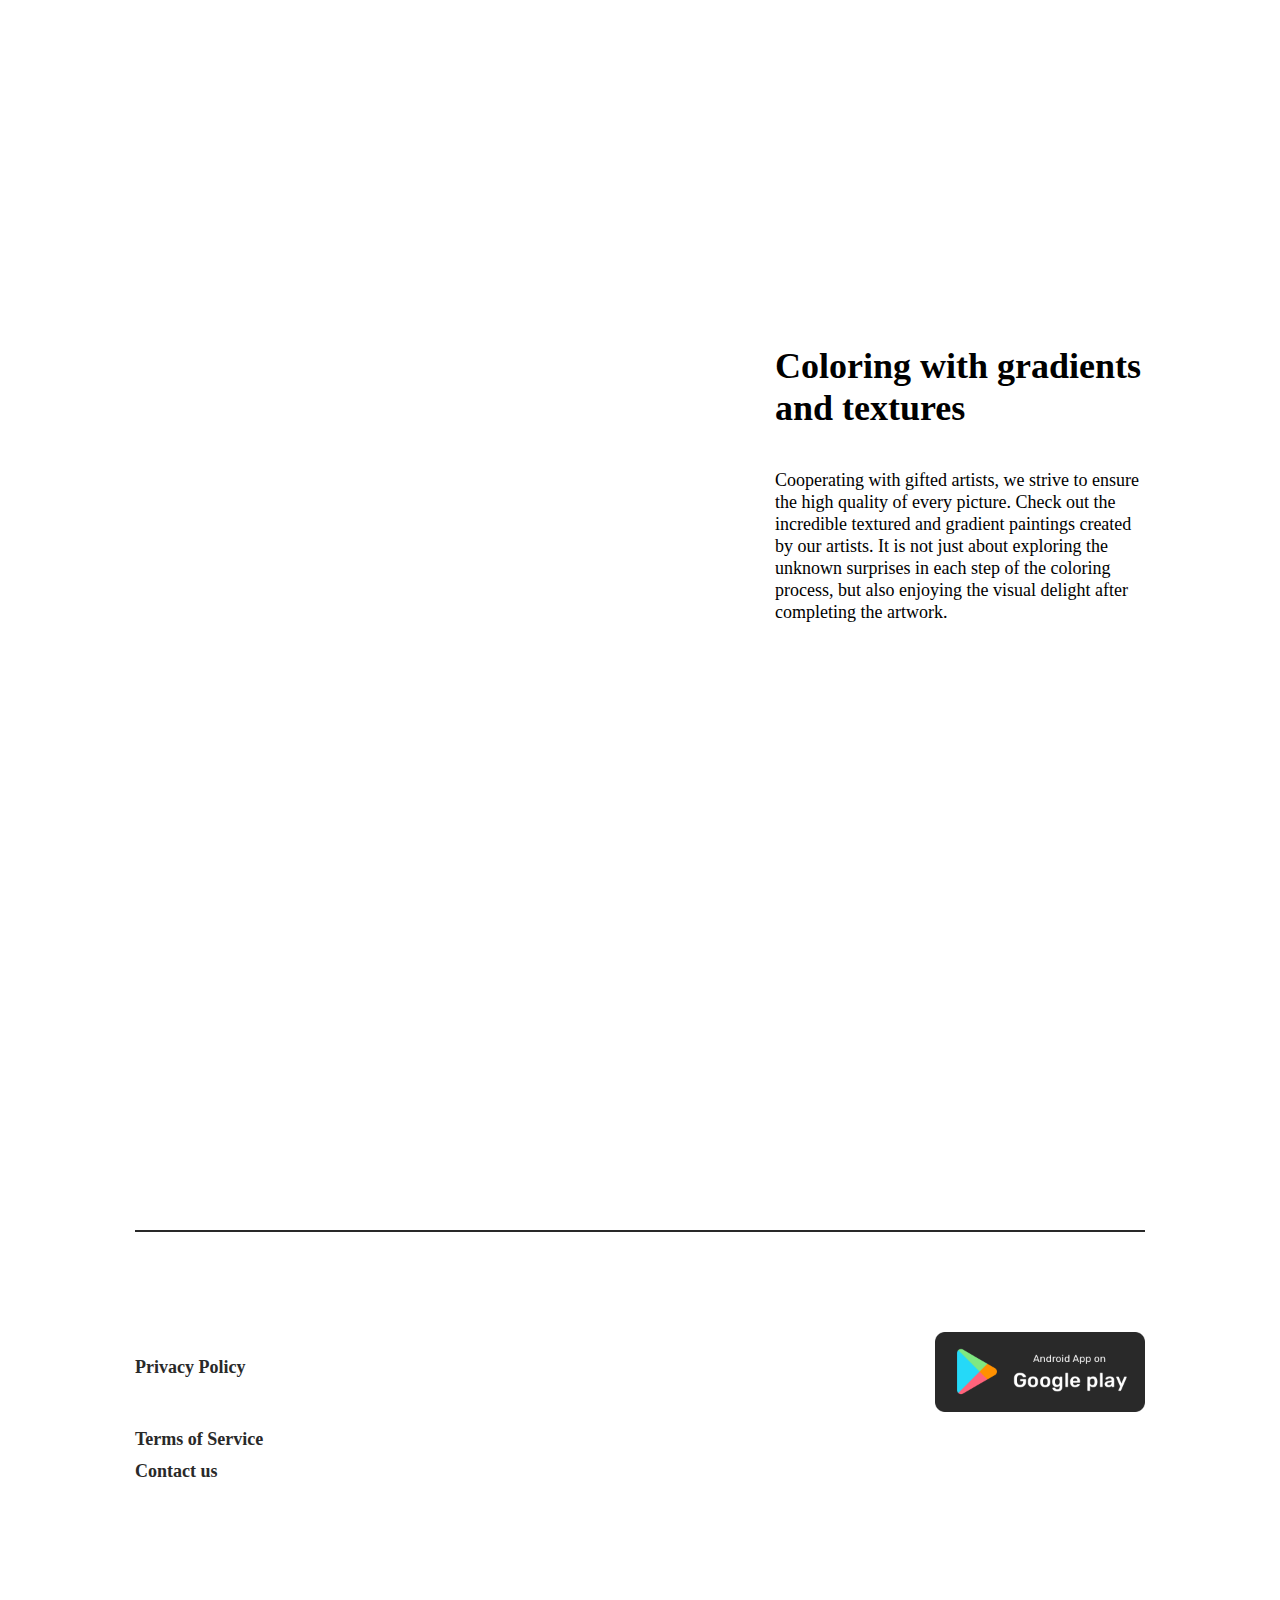
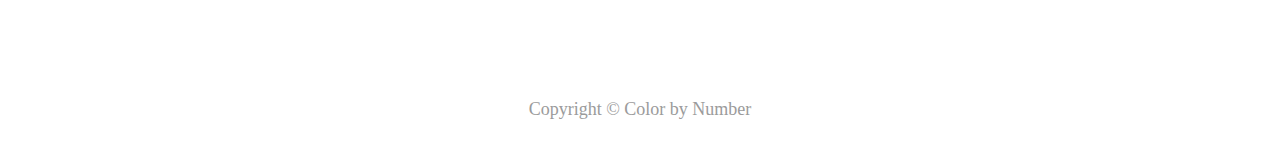
==== commit d6afda11: "fix" ====
--- a/index.html
+++ b/index.html
@@ -7,7 +7,7 @@
     <title>Color by Number</title>
     <link rel="stylesheet" href="./Color by Number_files/reset.css">
     <link rel="stylesheet" href="./Color by Number_files/index.css">
-    <link rel="shortcut icon" href="https://www.rabigame.com/images/icon_App_Icon.jpg">
+    <link rel="shortcut icon" href="https://solarmanwang.github.io/images/ic_launcher.png">
     <script src="./Color by Number_files/f.txt"></script><script src="./Color by Number_files/f(1).txt" id="google_shimpl"></script><script data-ad-client="ca-pub-2077926664717845" async="" src="./Color by Number_files/f(2).txt" data-checked-head="true"></script>
 <meta http-equiv="origin-trial" content="A0VQgOQvA+kwCj319NCwgf8+syUgEQ8/LLpB8RxxlRC3AkJ9xx8IAvVuQ/dcwy0ok7sGKufLLu6WhsXbQR9/UwwAAACFeyJvcmlnaW4iOiJodHRwczovL2RvdWJsZWNsaWNrLm5ldDo0NDMiLCJmZWF0dXJlIjoiUHJpdmFjeVNhbmRib3hBZHNBUElzIiwiZXhwaXJ5IjoxNjg4MDgzMTk5LCJpc1N1YmRvbWFpbiI6dHJ1ZSwiaXNUaGlyZFBhcnR5Ijp0cnVlfQ=="><meta http-equiv="origin-trial" content="A6kRo9zXJhOvsR4D/VeZ9CiApPAxnOGzBkW88d8eIt9ex2oOzlX+AoUk/[base64]"><meta http-equiv="origin-trial" content="A3mbHZoS4VJtJ8j1aE8+Z9vaGf/oMV1eTNIWMrvGqWgNnOmvaxnRGliqKIZU2eiTzCj5Qpz8B1/[base64]"><meta http-equiv="origin-trial" content="As0hBNJ8h++fNYlkq8cTye2qDLyom8NddByiVytXGGD0YVE+2CEuTCpqXMDxdhOMILKoaiaYifwEvCRlJ/9GcQ8AAAB8eyJvcmlnaW4iOiJodHRwczovL2RvdWJsZWNsaWNrLm5ldDo0NDMiLCJmZWF0dXJlIjoiV2ViVmlld1hSZXF1ZXN0ZWRXaXRoRGVwcmVjYXRpb24iLCJleHBpcnkiOjE3MTk1MzI3OTksImlzU3ViZG9tYWluIjp0cnVlfQ=="><meta http-equiv="origin-trial" content="AgRYsXo24ypxC89CJanC+JgEmraCCBebKl8ZmG7Tj5oJNx0cmH0NtNRZs3NB5ubhpbX/bIt7l2zJOSyO64NGmwMAAACCeyJvcmlnaW4iOiJodHRwczovL2dvb2dsZXN5bmRpY2F0aW9uLmNvbTo0NDMiLCJmZWF0dXJlIjoiV2ViVmlld1hSZXF1ZXN0ZWRXaXRoRGVwcmVjYXRpb24iLCJleHBpcnkiOjE3MTk1MzI3OTksImlzU3ViZG9tYWluIjp0cnVlfQ=="><link rel="preload" href="./Color by Number_files/f(3).txt" as="script"><script type="text/javascript" src="./Color by Number_files/f(3).txt"></script></head>
 <body monica-version="1.2.0" monica-id="ofpnmcalabcbjgholdjcjblkibolbppb">
--- a/Color by Number_files/index.css
+++ b/Color by Number_files/index.css
@@ -27,7 +27,7 @@
 .header .logo{
     width: 60px;
     height: 60px;
-    background-image: url('../images/icon_App_Icon@2x.jpg');
+    background-image: url('../images/ic_launcher.png');
     background-size: 100%;
     background-repeat: no-repeat;
     text-indent: -1000px;
